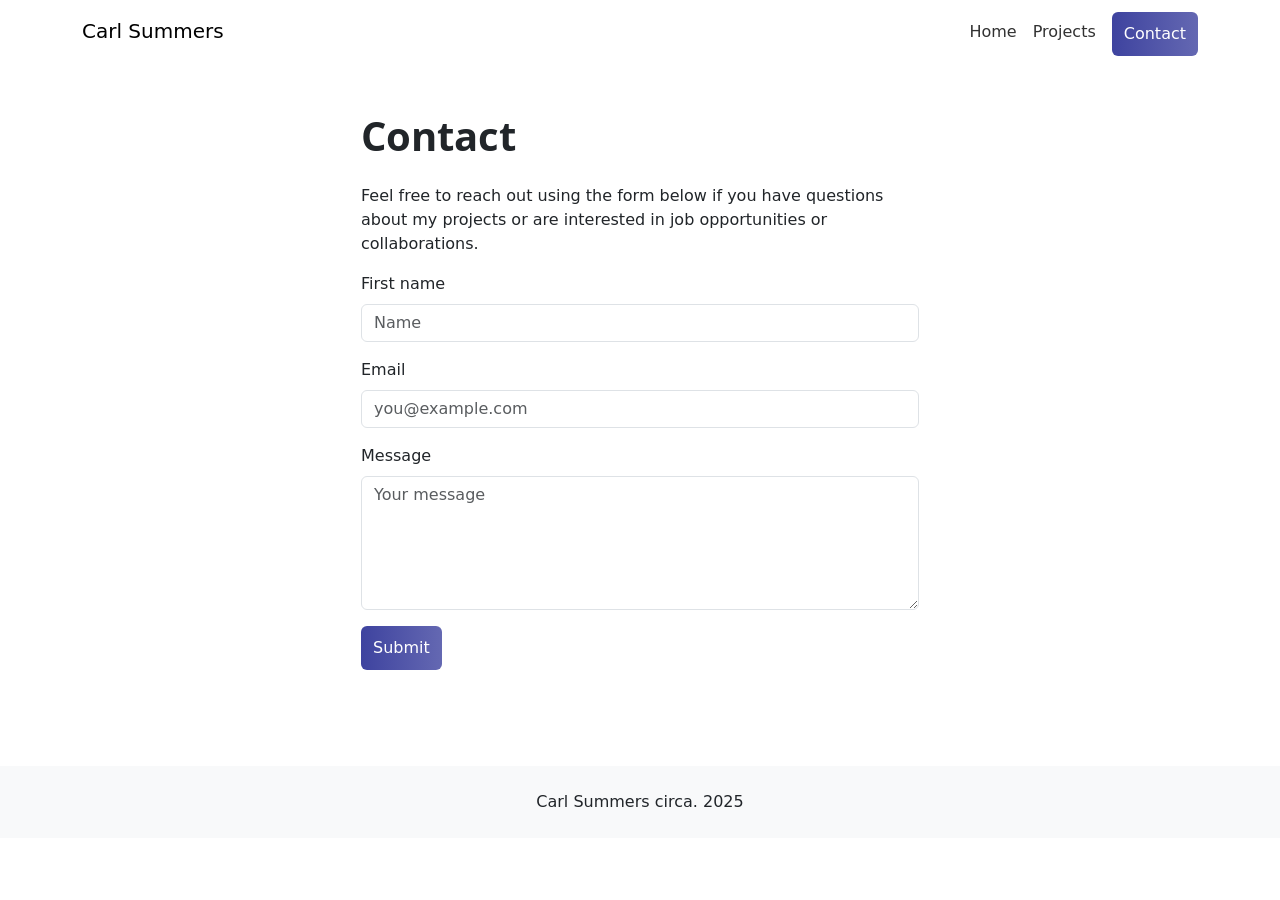
==== contact.html @ 23fccb07 "Commit changes" ====
<!DOCTYPE html>
<html lang="en">
<head>
    <meta charset="UTF-8">
    <meta name="viewport" content="width=device-width, initial-scale=1.0">
    <title>Document</title>
    <link href="https://cdn.jsdelivr.net/npm/bootstrap@5.3.3/dist/css/bootstrap.min.css" rel="stylesheet">
    <link rel="preconnect" href="https://fonts.googleapis.com">
<link rel="preconnect" href="https://fonts.gstatic.com" crossorigin>
<link href="https://fonts.googleapis.com/css2?family=Open+Sans:ital,wght@0,300..800;1,300..800&display=swap" rel="stylesheet">
    <link rel="stylesheet" href="css/styles.css">
  </head>
<body>
  <nav class="navbar navbar-expand-lg navbar-light">
    <div class="container">
      <a class="navbar-brand" href="index.html">Carl Summers</a>
      <div class="collapse navbar-collapse">
        <ul class="navbar-nav ms-auto">
          <li class="nav-item"><a class="nav-link" href="index.html">Home</a></li>
          <li class="nav-item"><a class="nav-link" href="index.html#projects">Projects</a></li>
          <li class="nav-item mt-1 ms-2"><a class="btn btn-primary" href="contact.html">Contact</a></li>
        </ul>
      </div>
    </div>
  </nav>
  <section class="py-5" id="contact">
    <div class="container" role="form" aria-labelledby="contact-form">
      <h1 class="mb-4 w-50 mx-auto">Contact</h1>
      <p class="w-50 mx-auto">Feel free to reach out using the form below if you have questions about my projects or are interested in job opportunities or collaborations.</p>
      <form class="w-50 mx-auto" action="https://api.web3forms.com/submit" method="POST">
        <input type="hidden" name="access_key" value="1ac0d9ce-be2e-49bb-8efc-424d55ab4672">
        <div class="mb-3">
          <label for="name" class="form-label">First name</label>
          <input type="text" name="name" class="form-control" id="name" placeholder="Name" required>
        </div>
        <div class="mb-3">
          <label for="email" class="form-label">Email</label>
          <input type="email" class="form-control" name="email" id="email" placeholder="you@example.com" required>
        </div>
        <div class="mb-3">
          <label for="message" class="form-label">Message</label>
          <textarea class="form-control" id="message" name="message" rows="5" placeholder="Your message" required></textarea>
        </div>
        <input type="hidden" name="redirect" value="https://web3forms.com/success">
        <button type="submit" class="btn btn-primary">Submit</button>
      </form>
    </div>
  </section>
      <footer class="text-center py-4 bg-light mt-5">
        <p class="mb-0">Carl Summers circa. 2025</p>
      </footer>
      <script src="https://cdn.jsdelivr.net/npm/bootstrap@5.3.3/dist/js/bootstrap.bundle.min.js"></script>
</body>
</html>
---- css/styles.css ----
h1 {
    font-family: 'Open Sans', sans-serif;
    font-size: 2.5rem;
    font-weight: 700;
}

h2 {
    font-family: 'Open Sans', sans-serif;
    font-size: 2rem;
    font-weight: 600;
}
h3 {
    font-family: 'Open Sans', sans-serif;
    font-size: 1.75rem;
    font-weight: 600;
}
h4 {
    font-family: 'Open Sans', sans-serif;
    font-size: 1.5rem;
    font-weight: 600;
}
h5 {
    font-family: 'Open Sans', sans-serif;
    font-size: 1.25rem;
    font-weight: 600;
}
h6 {
    font-family: 'Open Sans', sans-serif;
    font-size: 1rem;
    font-weight: 600;
}

details {
    color: #3e439f;
}

.btn-link {
    color: #3e439f;
}

.btn.disabled {
    color: #3e439f;
    opacity: 0.3;
    pointer-events: none;
}

a:focus {
    outline: 1px solid inherit;
}

a.btn-primary,
button.btn-primary {
    background: linear-gradient(to right, #3e439f, #6468b2);
    border: none;
    color: white;
}

a.btn-primary:hover,
button.btn-primary:hover,
a.btn-primary:active,
button.btn-primary:active {
    background: linear-gradient(to right, #6468b2, #3e439f);
    color: white;
}

a.btn,
.nav-link,
button.btn {
    min-width: 44px;
    min-height: 44px;
    line-height: 32px;
}

a.btn:focus-visible {
    outline: 1px solid inherit;
}

a.btn-primary:focus {
    outline: 1px solid inherit;
    outline-offset: -2px;
}

a.btn-outline-primary:hover,
.btn:first-child:active,
:not(.btn-check)+.btn:active {
    background-color: #4e54c8;
    border-color: #4e54c8;
    color: white;
}

.btn-outline-primary {
    border-color: linear-gradient(to right, #6468b2, #3e439f);
    color: #3e439f;
}

.bg-gradients {
    background: linear-gradient(to right, #3e439f, #6468b2);
    color: white;
}

.nav-link {
    color: rgba(0, 0, 0, 0.807);
}

.navbar-brand {
    min-width: 44px;
    min-height: 44px;
    line-height: 32px;
}
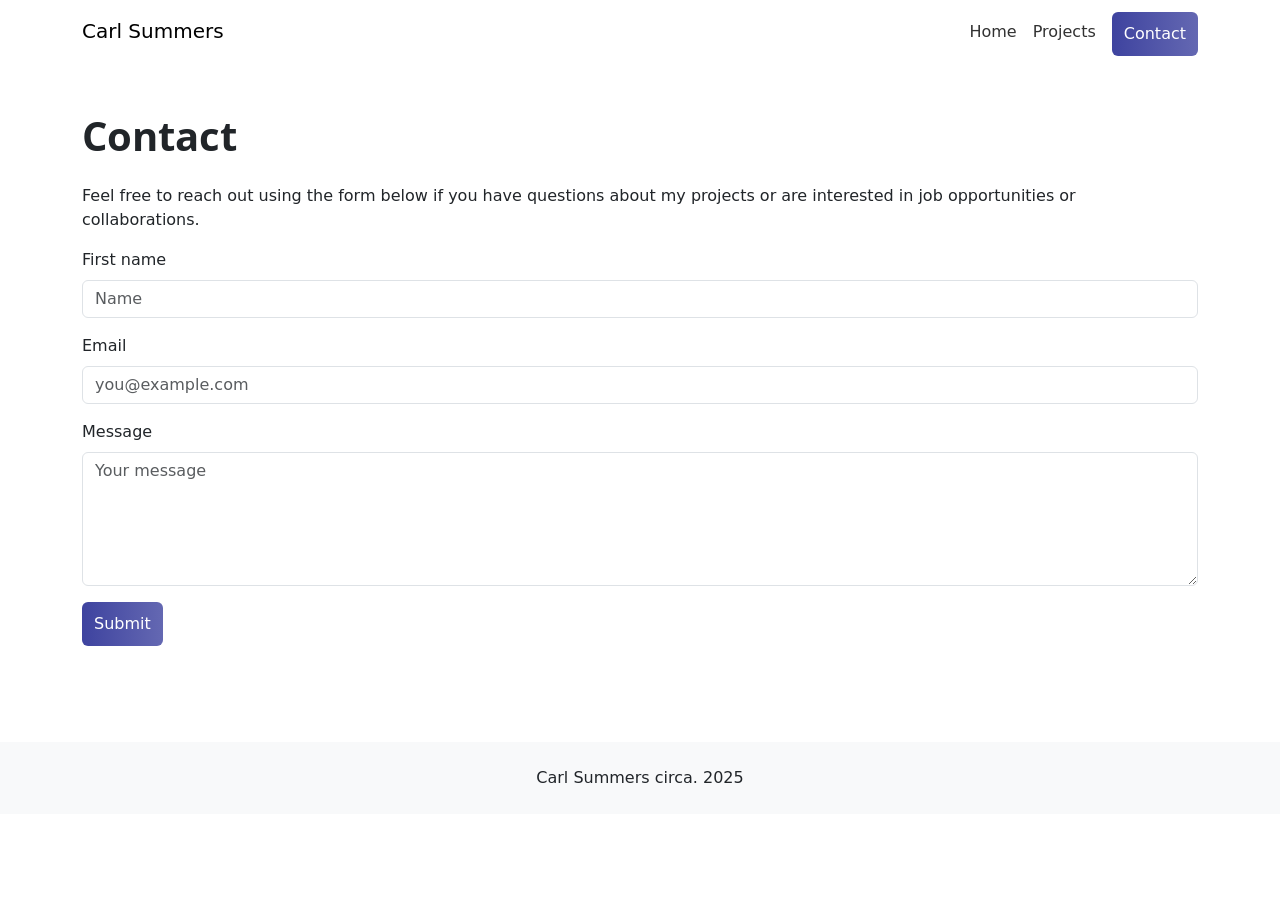
==== commit 6bac92c1: "Fix contact form on mobile" ====
--- a/contact.html
+++ b/contact.html
@@ -25,9 +25,9 @@
   </nav>
   <section class="py-5" id="contact">
     <div class="container" role="form" aria-labelledby="contact-form">
-      <h1 class="mb-4 w-50 mx-auto">Contact</h1>
-      <p class="w-50 mx-auto">Feel free to reach out using the form below if you have questions about my projects or are interested in job opportunities or collaborations.</p>
-      <form class="w-50 mx-auto" action="https://api.web3forms.com/submit" method="POST">
+      <h1 class="mb-4 w-md-50 mx-auto">Contact</h1>
+      <p class="w-md-50 mx-auto">Feel free to reach out using the form below if you have questions about my projects or are interested in job opportunities or collaborations.</p>
+      <form class="w-md-50 mx-auto" action="https://api.web3forms.com/submit" method="POST">
         <input type="hidden" name="access_key" value="1ac0d9ce-be2e-49bb-8efc-424d55ab4672">
         <div class="mb-3">
           <label for="name" class="form-label">First name</label>
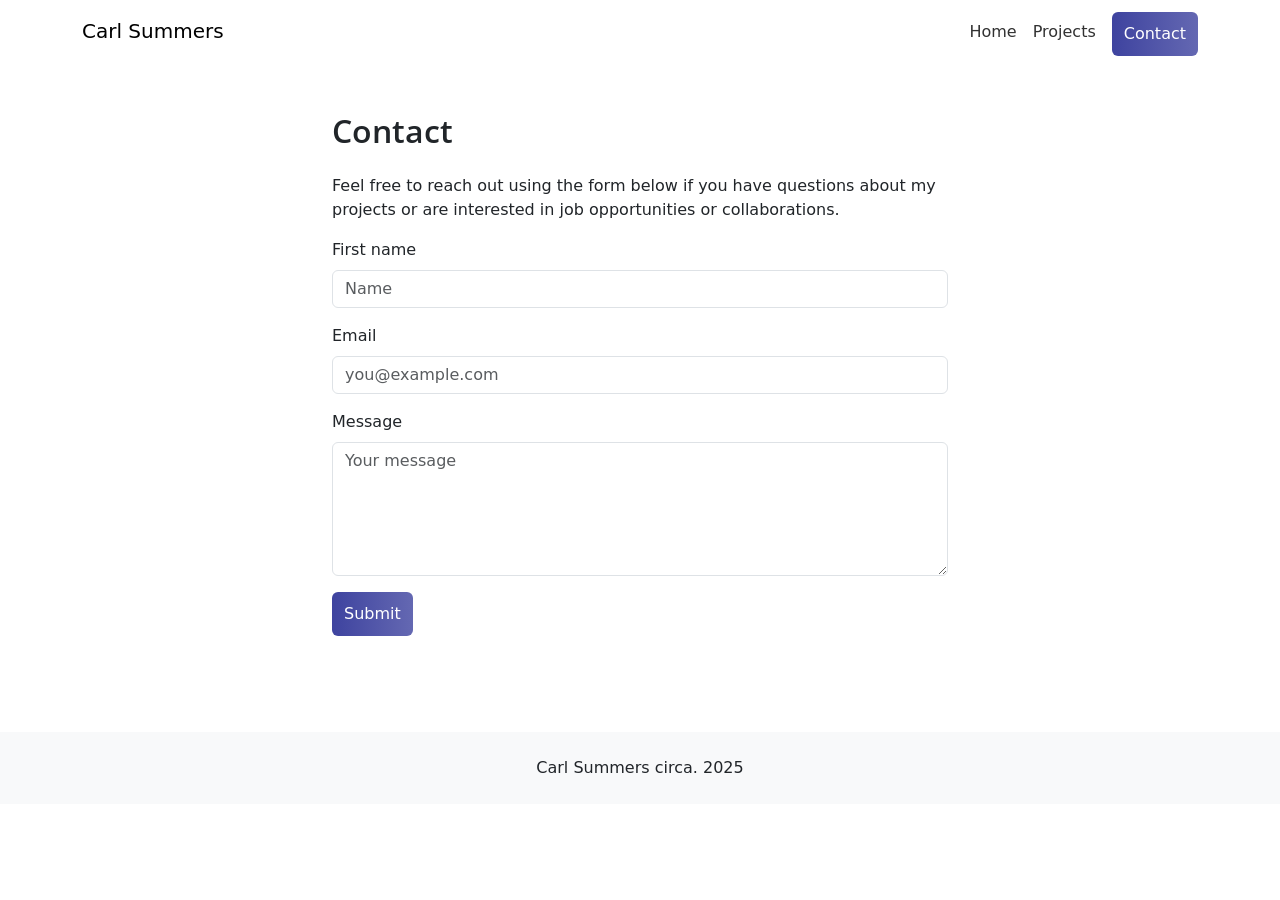
==== commit 45f04d7b: "Change w-50 to col-12 col-md-6" ====
--- a/contact.html
+++ b/contact.html
@@ -24,10 +24,10 @@
     </div>
   </nav>
   <section class="py-5" id="contact">
-    <div class="container" role="form" aria-labelledby="contact-form">
-      <h1 class="mb-4 w-md-50 mx-auto">Contact</h1>
-      <p class="w-md-50 mx-auto">Feel free to reach out using the form below if you have questions about my projects or are interested in job opportunities or collaborations.</p>
-      <form class="w-md-50 mx-auto" action="https://api.web3forms.com/submit" method="POST">
+    <div class="container col-12 col-md-6 mx-md-auto" role="region" aria-label="Contact form">
+      <h2 class="mb-4">Contact</h2>
+      <p>Feel free to reach out using the form below if you have questions about my projects or are interested in job opportunities or collaborations.</p>
+      <form action="https://api.web3forms.com/submit" method="POST">
         <input type="hidden" name="access_key" value="1ac0d9ce-be2e-49bb-8efc-424d55ab4672">
         <div class="mb-3">
           <label for="name" class="form-label">First name</label>
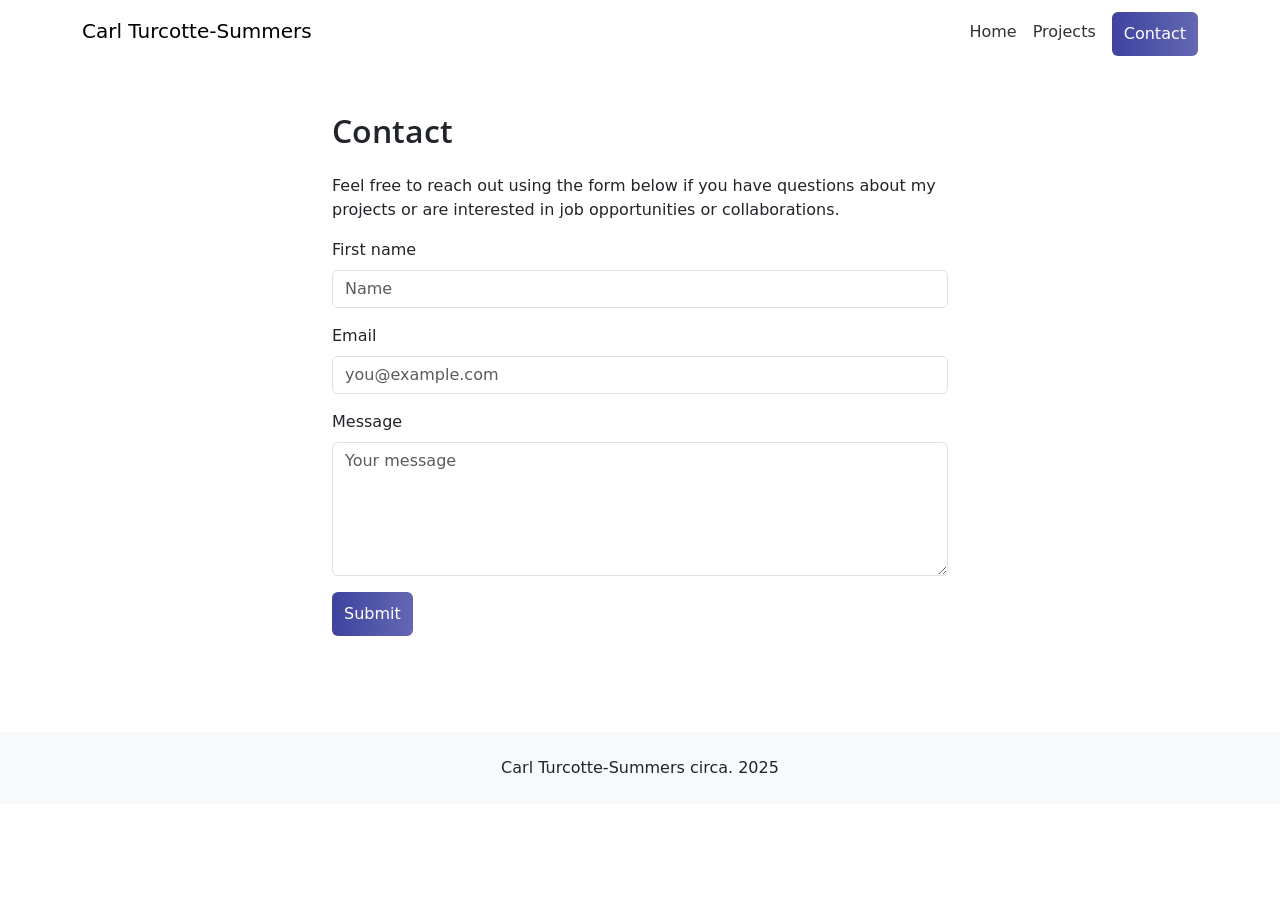
==== commit b7e048ba: "Update date to be Turcotte-Summers for branding" ====
--- a/contact.html
+++ b/contact.html
@@ -3,7 +3,7 @@
 <head>
     <meta charset="UTF-8">
     <meta name="viewport" content="width=device-width, initial-scale=1.0">
-    <title>Document</title>
+    <title>Contact | Carl Turcotte-Summers</title>
     <link href="https://cdn.jsdelivr.net/npm/bootstrap@5.3.3/dist/css/bootstrap.min.css" rel="stylesheet">
     <link rel="preconnect" href="https://fonts.googleapis.com">
 <link rel="preconnect" href="https://fonts.gstatic.com" crossorigin>
@@ -13,7 +13,7 @@
 <body>
   <nav class="navbar navbar-expand-lg navbar-light">
     <div class="container">
-      <a class="navbar-brand" href="index.html">Carl Summers</a>
+      <a class="navbar-brand" href="index.html">Carl Turcotte-Summers</a>
       <div class="collapse navbar-collapse">
         <ul class="navbar-nav ms-auto">
           <li class="nav-item"><a class="nav-link" href="index.html">Home</a></li>
@@ -47,7 +47,7 @@
     </div>
   </section>
       <footer class="text-center py-4 bg-light mt-5">
-        <p class="mb-0">Carl Summers circa. 2025</p>
+        <p class="mb-0">Carl Turcotte-Summers circa. 2025</p>
       </footer>
       <script src="https://cdn.jsdelivr.net/npm/bootstrap@5.3.3/dist/js/bootstrap.bundle.min.js"></script>
 </body>
